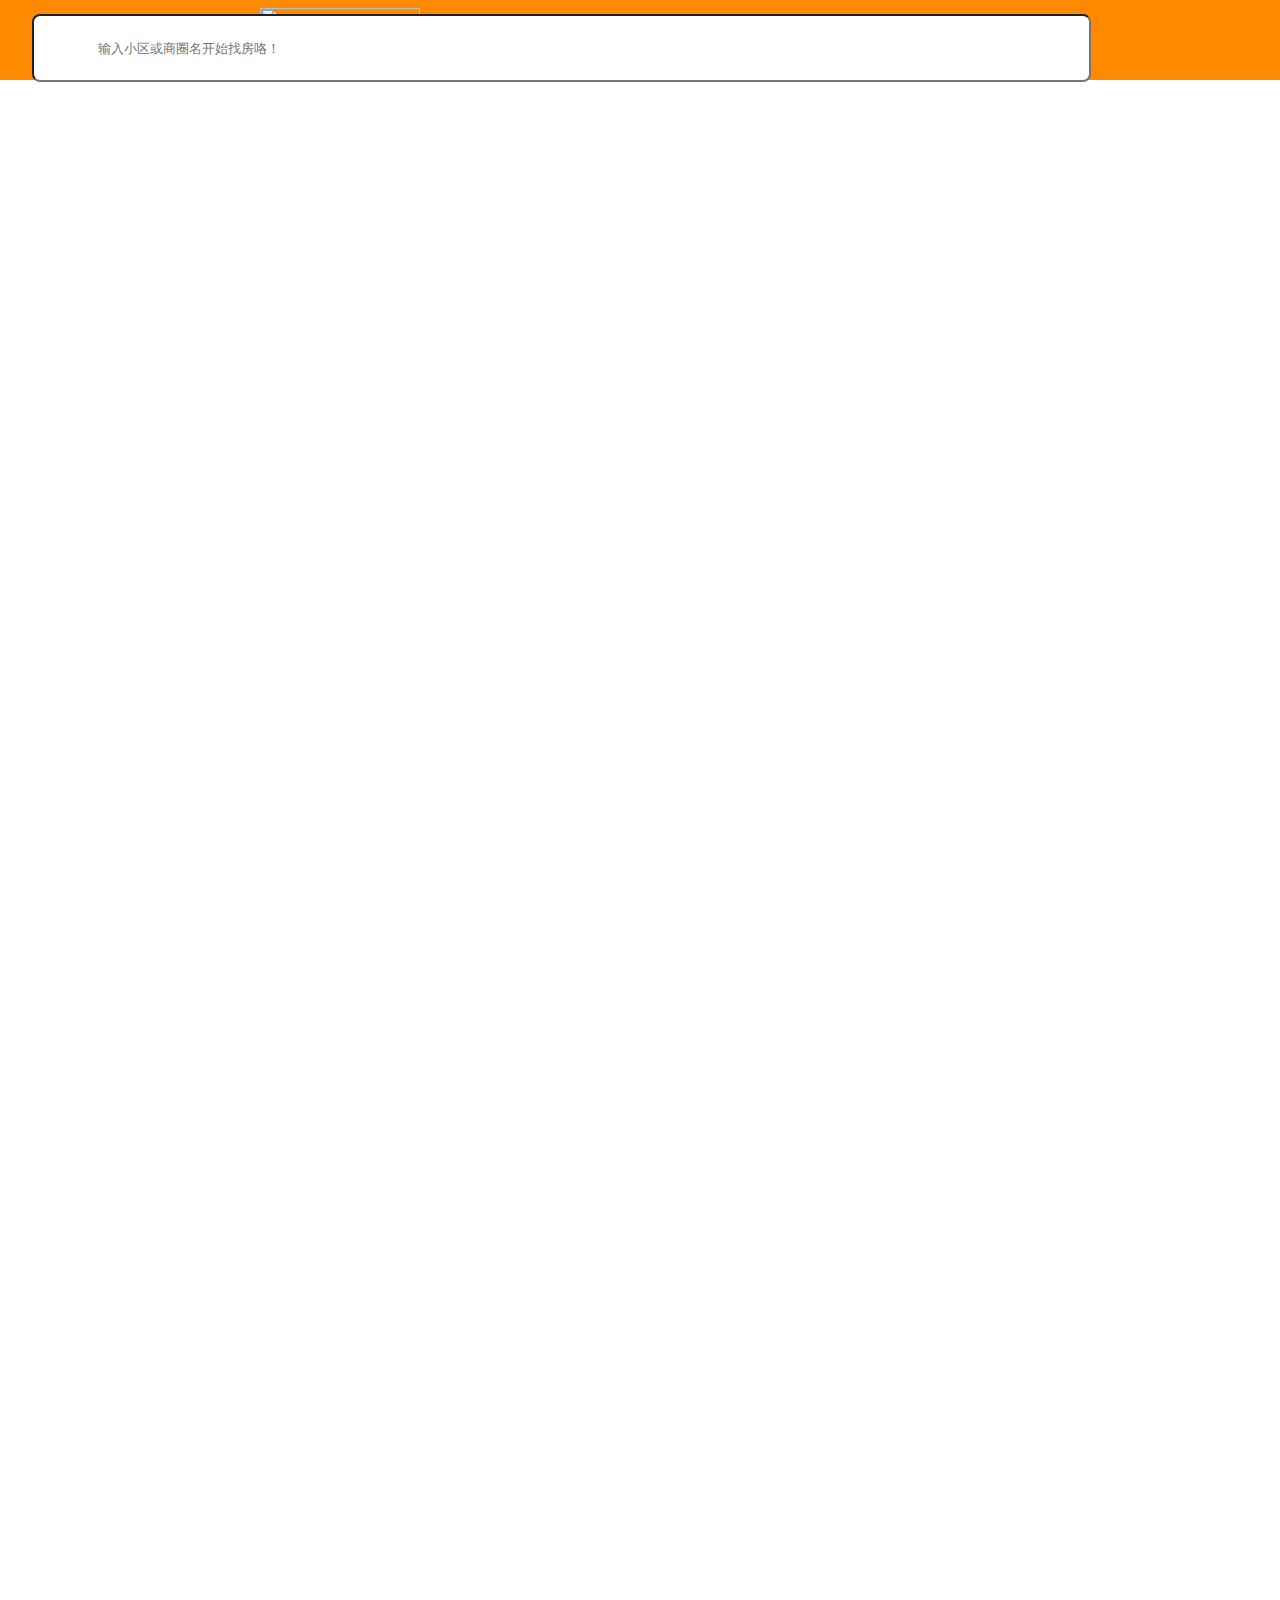
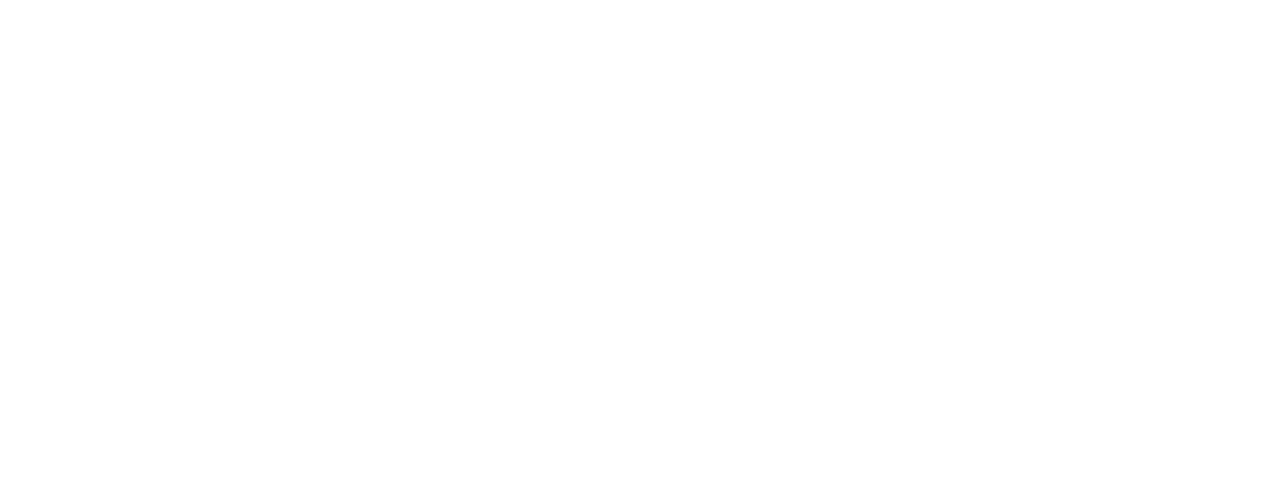
==== index.html @ cd403a6d "’复制了小李的主页和imges文件’" ====
<!DOCTYPE html>
<html lang="en">

<head>
    <meta charset="UTF-8">
    <meta http-equiv="X-UA-Compatible" content="IE=edge">
    <meta name="viewport" content="width=device-width, initial-scale=1.0">
    <title>Document</title>
    <link rel="stylesheet" href="./css/index.css">
</head>

<body>
    <!-- 头部 -->
    <header>
        <div>
            <img src="img/index/logo.jpg" alt="">
        </div>
        <div>
            <img src="img/index/my.jpg" alt="">
            <img src="img/index/xiazai.jpg" alt="">
        </div>
    </header>
    <!-- banner -->
    <section>
        <div class="banner1">
            <img src="./img/index/banner.png" alt="">
            <form action="#">
                <span></span>
                <input type="text" placeholder="输入小区或商圈名开始找房咯！">
            </form>
        </div>

        <div class="list">
            <ul>
                <li><a href="#"></a></li>
                <li><a href="#"></a></li>
                <li><a href="#"></a></li>
                <li><a href="#"></a></li>
            </ul>
        </div>
    </section>
</body>

</html>
---- css/index.css ----
* {
  margin: 0;
  padding: 0;
}
header {
  background-color: #ff8a00;
  height: 5rem;
  line-height: 5rem;
  display: flex;
  justify-content: space-around;
  align-items: center;
}
header > div:nth-of-type(1) {
  height: 4rem;
  width: 10rem;
  display: flex;
  justify-content: center;
}
header > div:nth-of-type(1) > img {
  width: 100%;
  height: 100%;
}
header > div:nth-of-type(2) {
  height: 3rem;
  width: 5rem;
  display: flex;
  justify-content: center;
}
header > div:nth-of-type(2) > img {
  width: 100%;
  height: 100%;
  margin-left: 1rem;
}
section {
  width: 100%;
  height: 2000px;
}
section .banner1 {
  width: 100%;
  background-size: cover;
  position: relative;
}
section .banner1 > img {
  width: 100%;
}
section .banner1 form {
  width: 90%;
  position: absolute;
  bottom: 1rem;
  left: 2rem;
}
section .banner1 form > span {
  width: 2rem;
  height: 2rem;
  background: url(../img/index/seach.jpg) no-repeat 0px 0px;
  background-size: 2rem 2rem;
  z-index: 2;
  margin-left: 2rem;
  position: absolute;
  bottom: 1rem;
  left: -1rem;
}
section .banner1 form input {
  width: 86%;
  border-radius: 0.5rem;
  height: 4rem;
  padding-left: 4rem;
  outline: none;
}
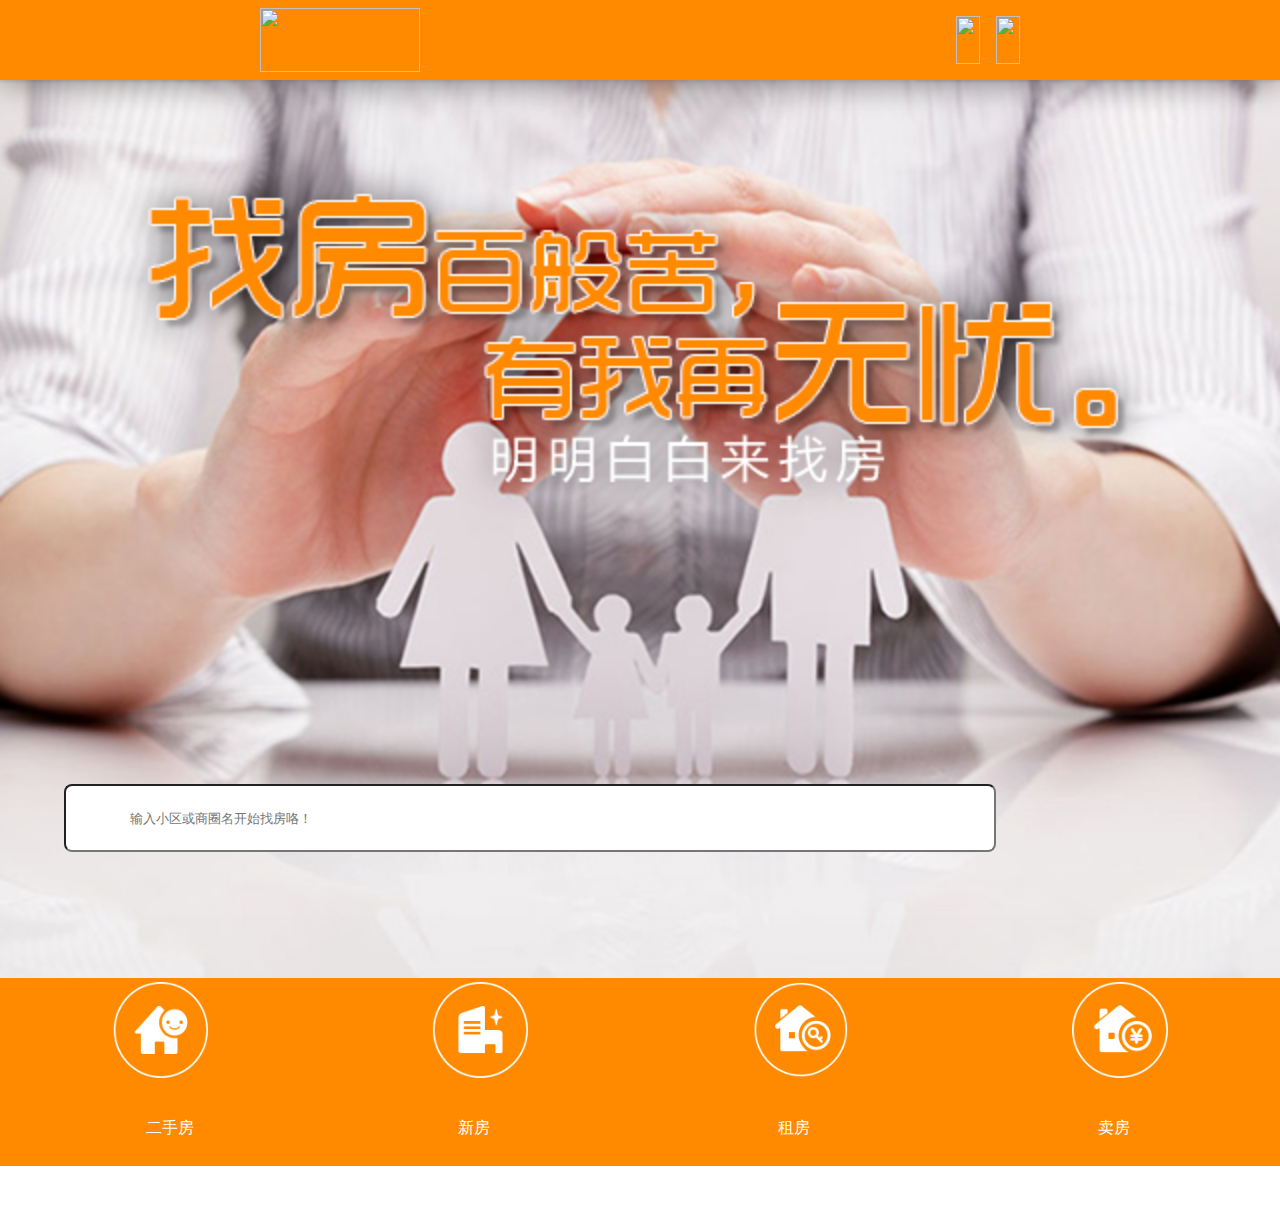
==== commit e48fac91: "''" ====
--- a/index.html
+++ b/index.html
@@ -1,29 +1,27 @@
 <!DOCTYPE html>
 <html lang="en">
-
 <head>
     <meta charset="UTF-8">
     <meta http-equiv="X-UA-Compatible" content="IE=edge">
     <meta name="viewport" content="width=device-width, initial-scale=1.0">
-    <title>Document</title>
+    <title>首页</title>
+    <link rel="stylesheet" href="./css/public.css">
     <link rel="stylesheet" href="./css/index.css">
 </head>
-
 <body>
-    <!-- 头部 -->
     <header>
         <div>
-            <img src="img/index/logo.jpg" alt="">
+            <img src="images/index/logo.jpg" alt="">
         </div>
         <div>
-            <img src="img/index/my.jpg" alt="">
-            <img src="img/index/xiazai.jpg" alt="">
+            <img src="images/index/my.jpg" alt="">
+            <img src="images/index/xiazai.jpg" alt="">
         </div>
     </header>
-    <!-- banner -->
+ 
     <section>
         <div class="banner1">
-            <img src="./img/index/banner.png" alt="">
+            <img src="./images/index/banner.png" alt="">
             <form action="#">
                 <span></span>
                 <input type="text" placeholder="输入小区或商圈名开始找房咯！">
@@ -32,13 +30,28 @@
 
         <div class="list">
             <ul>
-                <li><a href="#"></a></li>
-                <li><a href="#"></a></li>
-                <li><a href="#"></a></li>
-                <li><a href="#"></a></li>
+                <li>
+                    <img src="./images/index/index_03.png" alt="">
+                    <span>二手房</span>
+                </li>
+                <li>
+                    <img src="./images/index/index_05.png" alt="">
+                    <span>新房</span>
+                </li>
+                <li>
+                    <img src="./images/index/index_07.png" alt="">
+                    <span>租房</span>
+                </li>
+                <li>
+                    <img src="./images/index/index_09.png" alt="">
+                    <span>卖房</span>
+                </li>
             </ul>
+        </div>
+
+        <div class="banner2">
+            <img src="./images/index/banner2.png" alt="">
         </div>
     </section>
 </body>
-
 </html>--- a/css/public.css
+++ b/css/public.css
@@ -0,0 +1,33 @@
+* {
+  margin: 0;
+  padding: 0;
+}
+header {
+  background-color: #ff8a00;
+  height: 5rem;
+  line-height: 5rem;
+  display: flex;
+  justify-content: space-around;
+  align-items: center;
+}
+header > div:nth-of-type(1) {
+  height: 4rem;
+  width: 10rem;
+  display: flex;
+  justify-content: center;
+}
+header > div:nth-of-type(1) > img {
+  width: 100%;
+  height: 100%;
+}
+header > div:nth-of-type(2) {
+  height: 3rem;
+  width: 5rem;
+  display: flex;
+  justify-content: center;
+}
+header > div:nth-of-type(2) > img {
+  width: 100%;
+  height: 100%;
+  margin-left: 1rem;
+}
--- a/css/index.css
+++ b/css/index.css
@@ -2,68 +2,80 @@
   margin: 0;
   padding: 0;
 }
-header {
-  background-color: #ff8a00;
-  height: 5rem;
-  line-height: 5rem;
-  display: flex;
-  justify-content: space-around;
-  align-items: center;
-}
-header > div:nth-of-type(1) {
-  height: 4rem;
-  width: 10rem;
-  display: flex;
-  justify-content: center;
-}
-header > div:nth-of-type(1) > img {
-  width: 100%;
-  height: 100%;
-}
-header > div:nth-of-type(2) {
-  height: 3rem;
-  width: 5rem;
-  display: flex;
-  justify-content: center;
-}
-header > div:nth-of-type(2) > img {
-  width: 100%;
-  height: 100%;
-  margin-left: 1rem;
-}
 section {
   width: 100%;
-  height: 2000px;
 }
 section .banner1 {
   width: 100%;
   background-size: cover;
-  position: relative;
 }
 section .banner1 > img {
   width: 100%;
 }
 section .banner1 form {
   width: 90%;
-  position: absolute;
   bottom: 1rem;
   left: 2rem;
+  margin: 0 auto;
+  margin-bottom: 2rem;
+  position: absolute;
+  left: 50%;
+  transform: translate(-50%);
+  overflow: hidden;
 }
 section .banner1 form > span {
   width: 2rem;
   height: 2rem;
-  background: url(../img/index/seach.jpg) no-repeat 0px 0px;
+  background: url(../images/index/seach.jpg) no-repeat 0px 0px;
   background-size: 2rem 2rem;
   z-index: 2;
-  margin-left: 2rem;
-  position: absolute;
+  margin-left: 1rem;
   bottom: 1rem;
   left: -1rem;
+  position: absolute;
+  left: 0;
+  top: 1rem;
 }
 section .banner1 form input {
-  width: 86%;
+  width: 75%;
   border-radius: 0.5rem;
   height: 4rem;
   padding-left: 4rem;
   outline: none;
 }
+section .list {
+  width: 100%;
+  background-color: #ff8a00;
+  margin-top: -0.5rem;
+}
+section .list > ul {
+  display: flex;
+  justify-content: space-around;
+  height: 12rem;
+  line-height: 12rem;
+  color: white;
+}
+section .list > ul > li {
+  height: 100%;
+  list-style: none;
+  display: flex;
+  justify-content: space-around;
+  position: relative;
+}
+section .list > ul > li > img {
+  width: 6rem;
+  height: 6rem;
+  margin-top: 0.5rem;
+}
+section .list > ul > li > span {
+  position: absolute;
+  left: 10%;
+  top: 30%;
+  transform: translate(50%);
+}
+section .banner2 {
+  width: 100%;
+}
+section .banner2 > img {
+  width: 100%;
+}
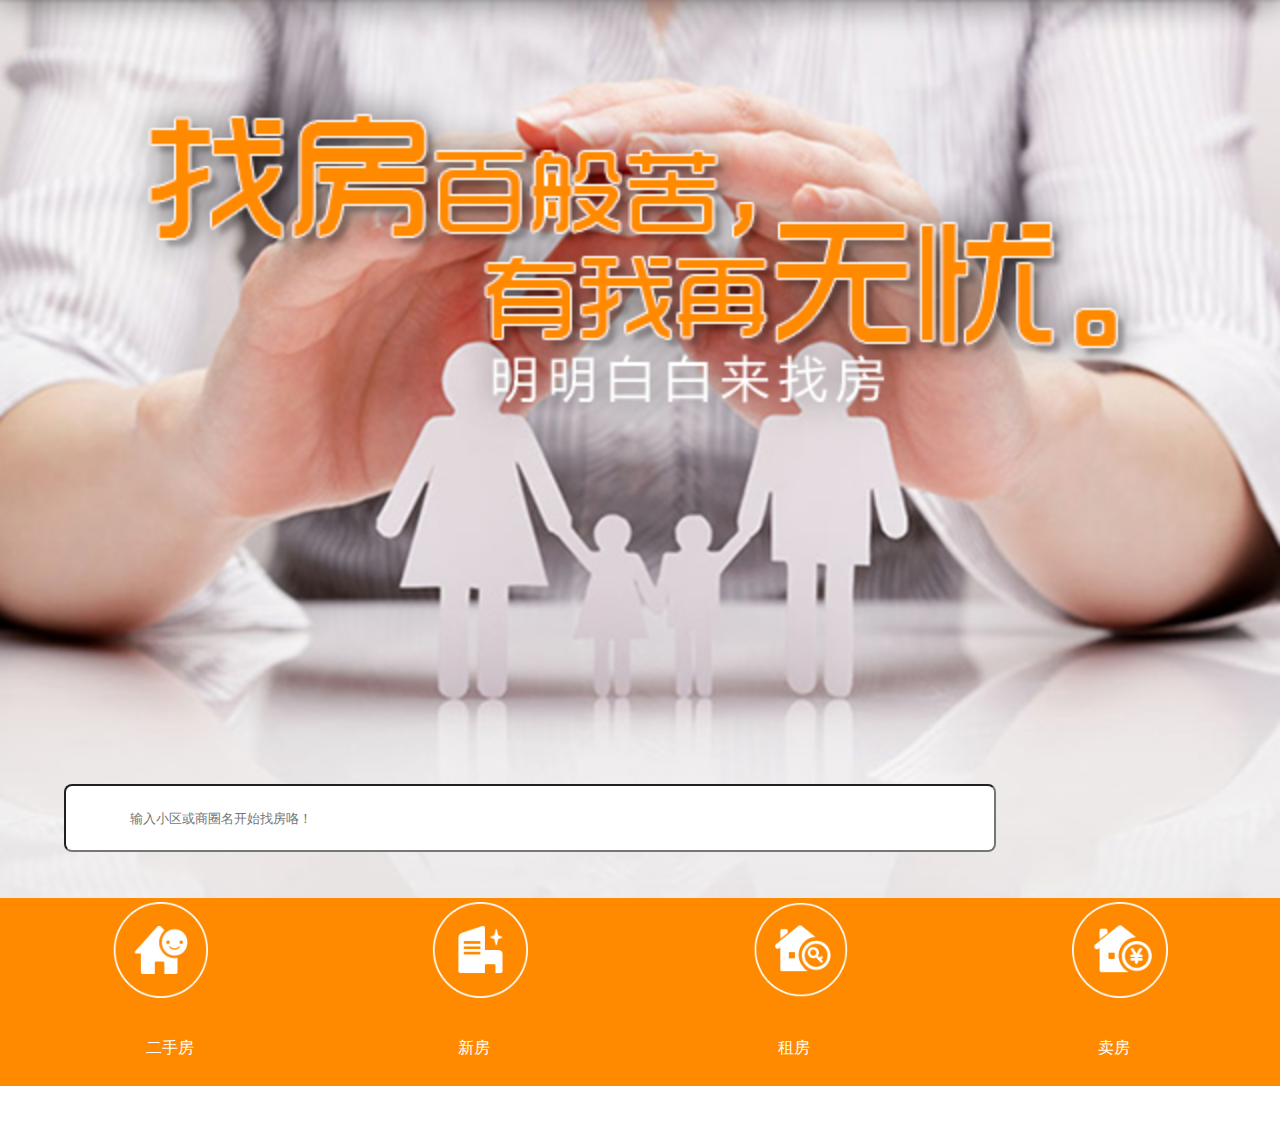
==== commit 97b8052c: "'修改页面样式'" ====
--- a/index.html
+++ b/index.html
@@ -5,19 +5,10 @@
     <meta http-equiv="X-UA-Compatible" content="IE=edge">
     <meta name="viewport" content="width=device-width, initial-scale=1.0">
     <title>首页</title>
-    <link rel="stylesheet" href="./css/public.css">
-    <link rel="stylesheet" href="./css/index.css">
+    <link rel="stylesheet" href="./less/public.css">
+    <link rel="stylesheet" href="./less/index.css">
 </head>
 <body>
-    <header>
-        <div>
-            <img src="images/index/logo.jpg" alt="">
-        </div>
-        <div>
-            <img src="images/index/my.jpg" alt="">
-            <img src="images/index/xiazai.jpg" alt="">
-        </div>
-    </header>
  
     <section>
         <div class="banner1">
--- a/less/index.css
+++ b/less/index.css
@@ -0,0 +1,81 @@
+* {
+  margin: 0;
+  padding: 0;
+}
+section {
+  width: 100%;
+}
+section .banner1 {
+  width: 100%;
+  background-size: cover;
+}
+section .banner1 > img {
+  width: 100%;
+}
+section .banner1 form {
+  width: 90%;
+  bottom: 1rem;
+  left: 2rem;
+  margin: 0 auto;
+  margin-bottom: 2rem;
+  position: absolute;
+  left: 50%;
+  transform: translate(-50%);
+  overflow: hidden;
+}
+section .banner1 form > span {
+  width: 2rem;
+  height: 2rem;
+  background: url(../images/index/seach.jpg) no-repeat 0px 0px;
+  background-size: 2rem 2rem;
+  z-index: 2;
+  margin-left: 1rem;
+  bottom: 1rem;
+  left: -1rem;
+  position: absolute;
+  left: 0;
+  top: 1rem;
+}
+section .banner1 form input {
+  width: 75%;
+  border-radius: 0.5rem;
+  height: 4rem;
+  padding-left: 4rem;
+  outline: none;
+}
+section .list {
+  width: 100%;
+  background-color: #ff8a00;
+  margin-top: -0.5rem;
+}
+section .list > ul {
+  display: flex;
+  justify-content: space-around;
+  height: 12rem;
+  line-height: 12rem;
+  color: white;
+}
+section .list > ul > li {
+  height: 100%;
+  list-style: none;
+  display: flex;
+  justify-content: space-around;
+  position: relative;
+}
+section .list > ul > li > img {
+  width: 6rem;
+  height: 6rem;
+  margin-top: 0.5rem;
+}
+section .list > ul > li > span {
+  position: absolute;
+  left: 10%;
+  top: 30%;
+  transform: translate(50%);
+}
+section .banner2 {
+  width: 100%;
+}
+section .banner2 > img {
+  width: 100%;
+}
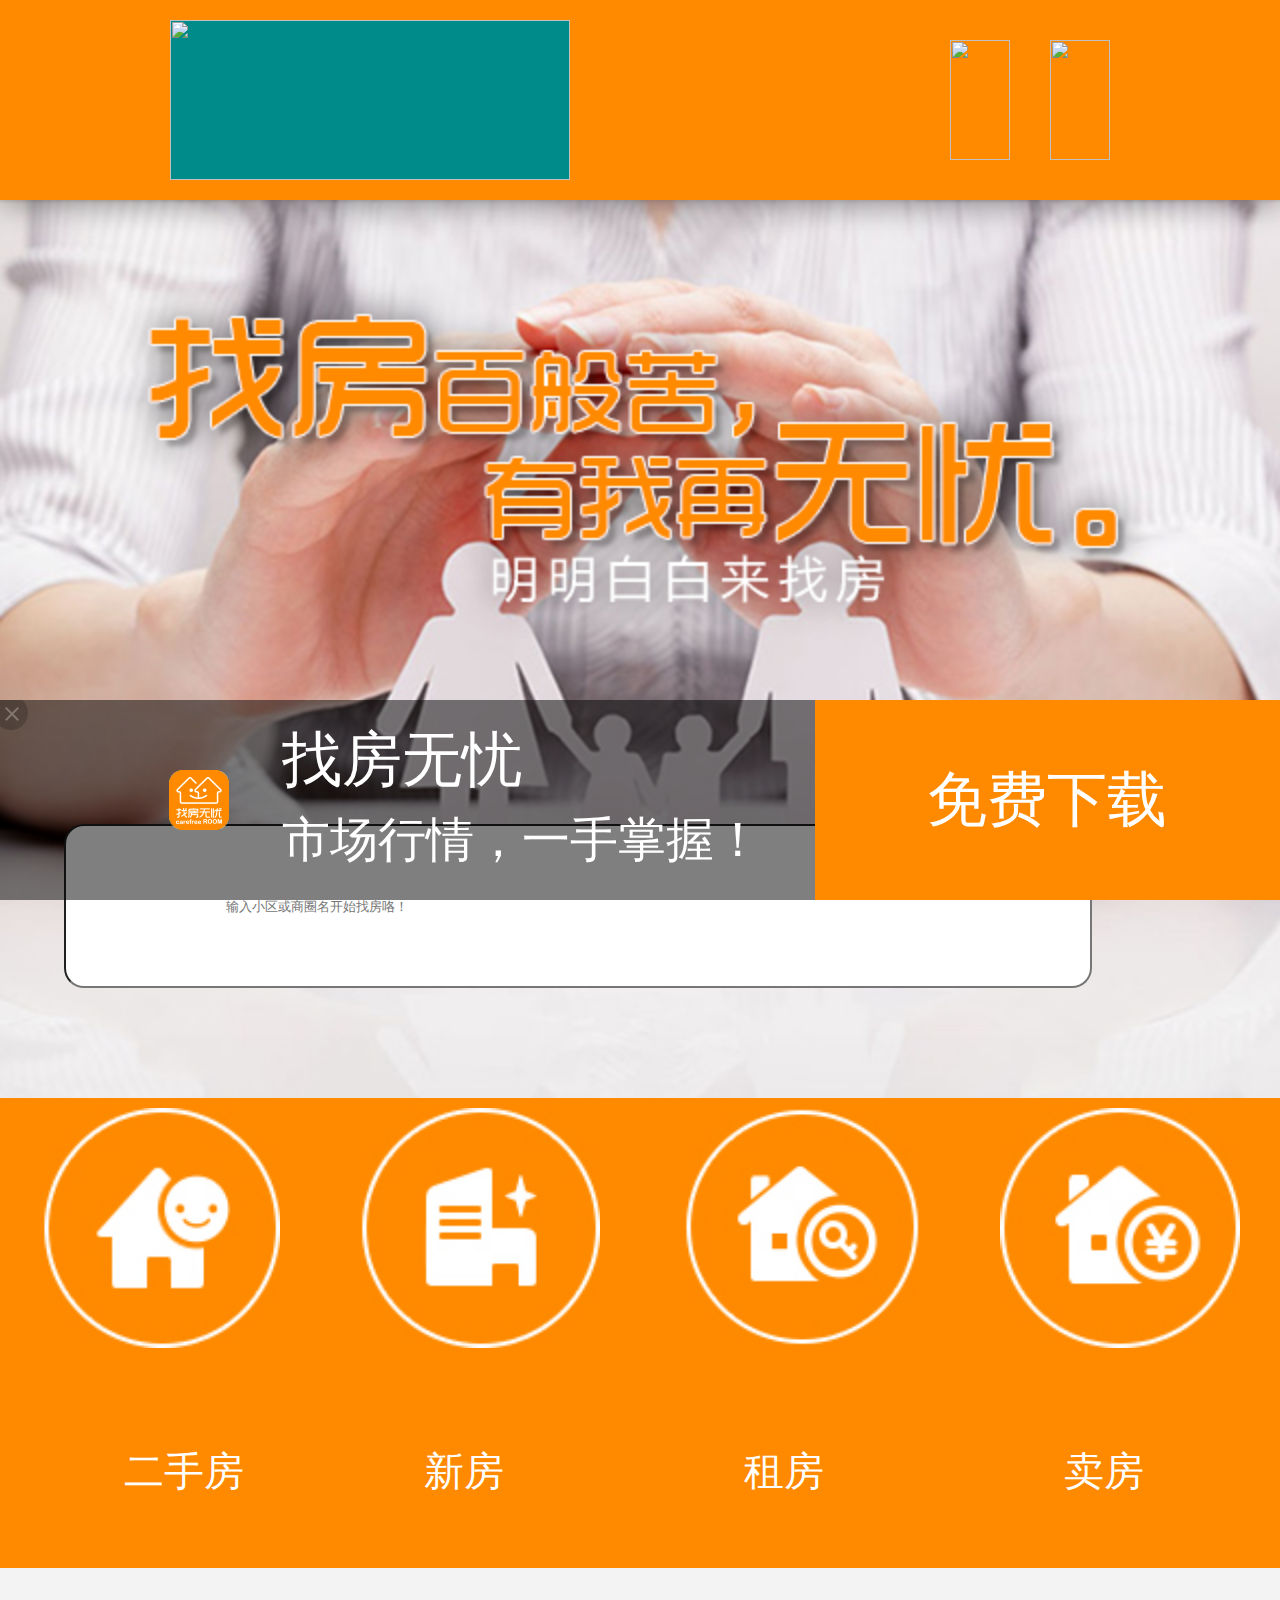
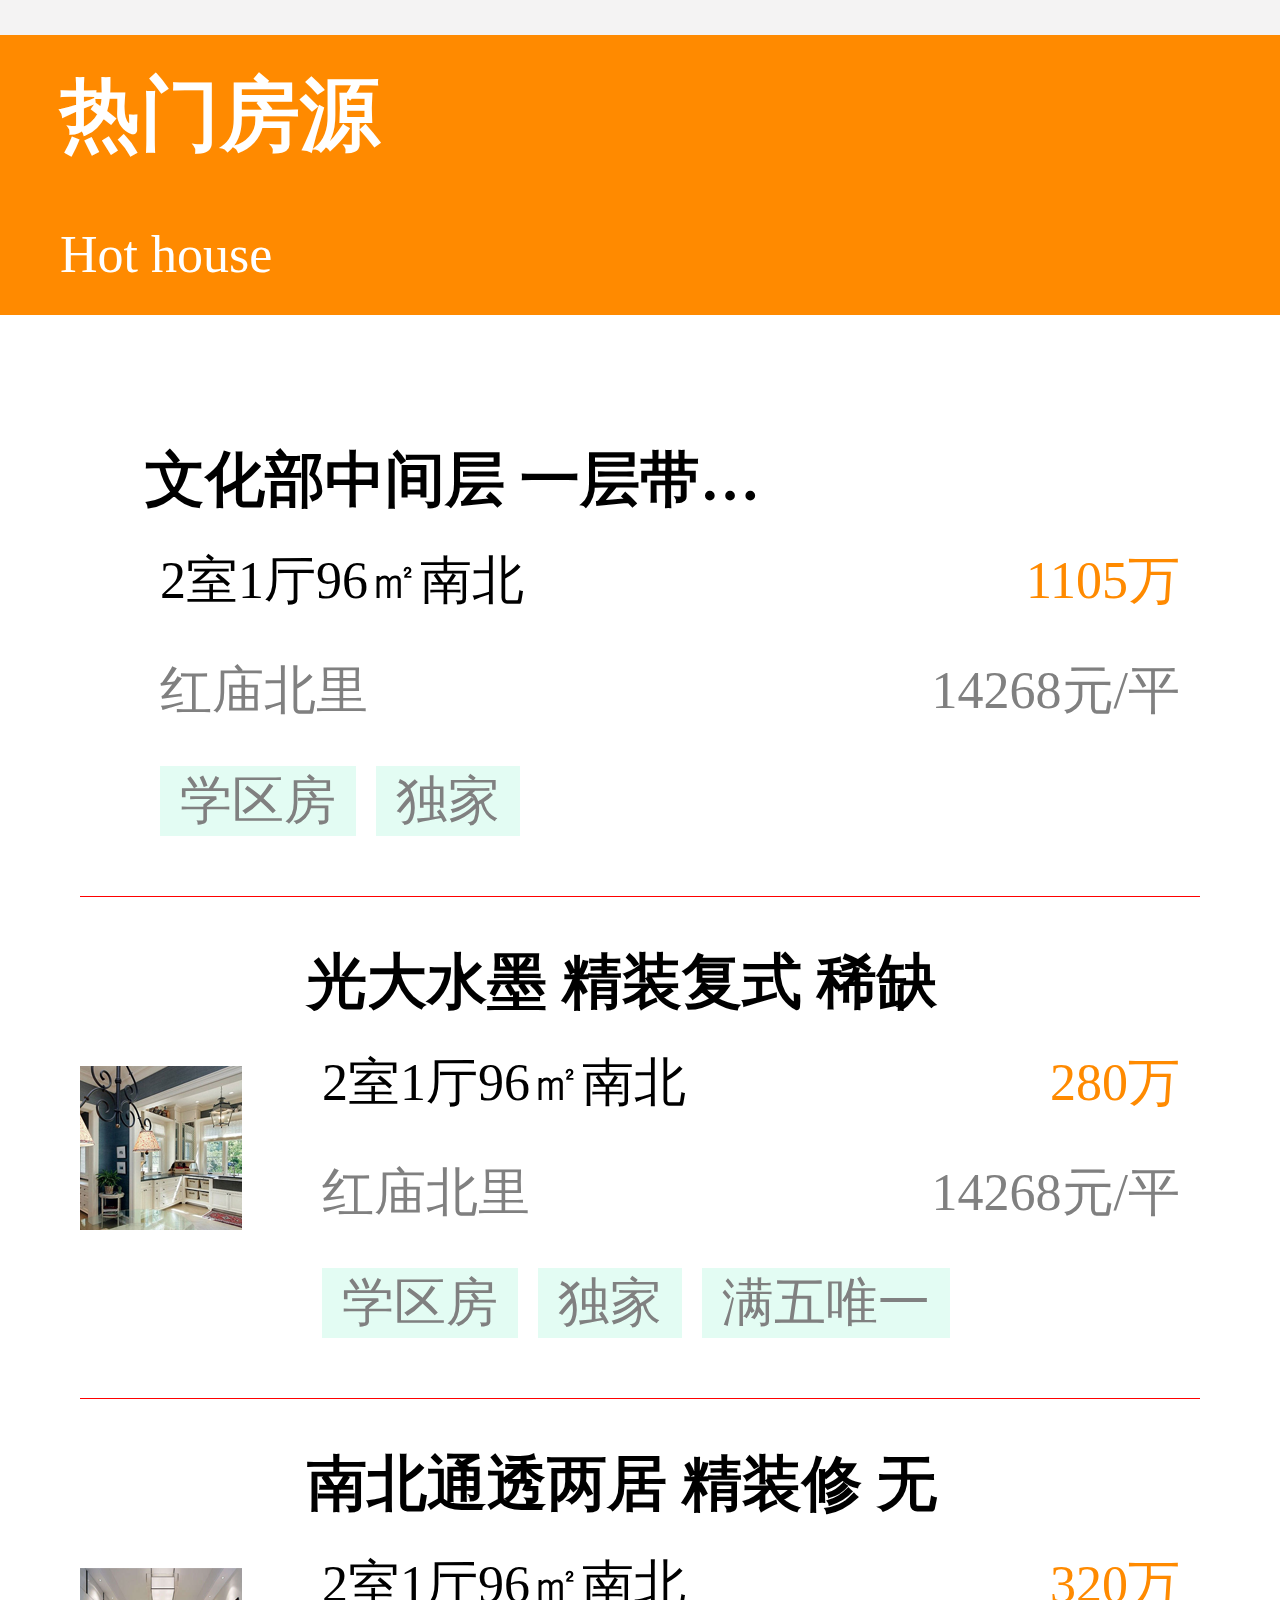
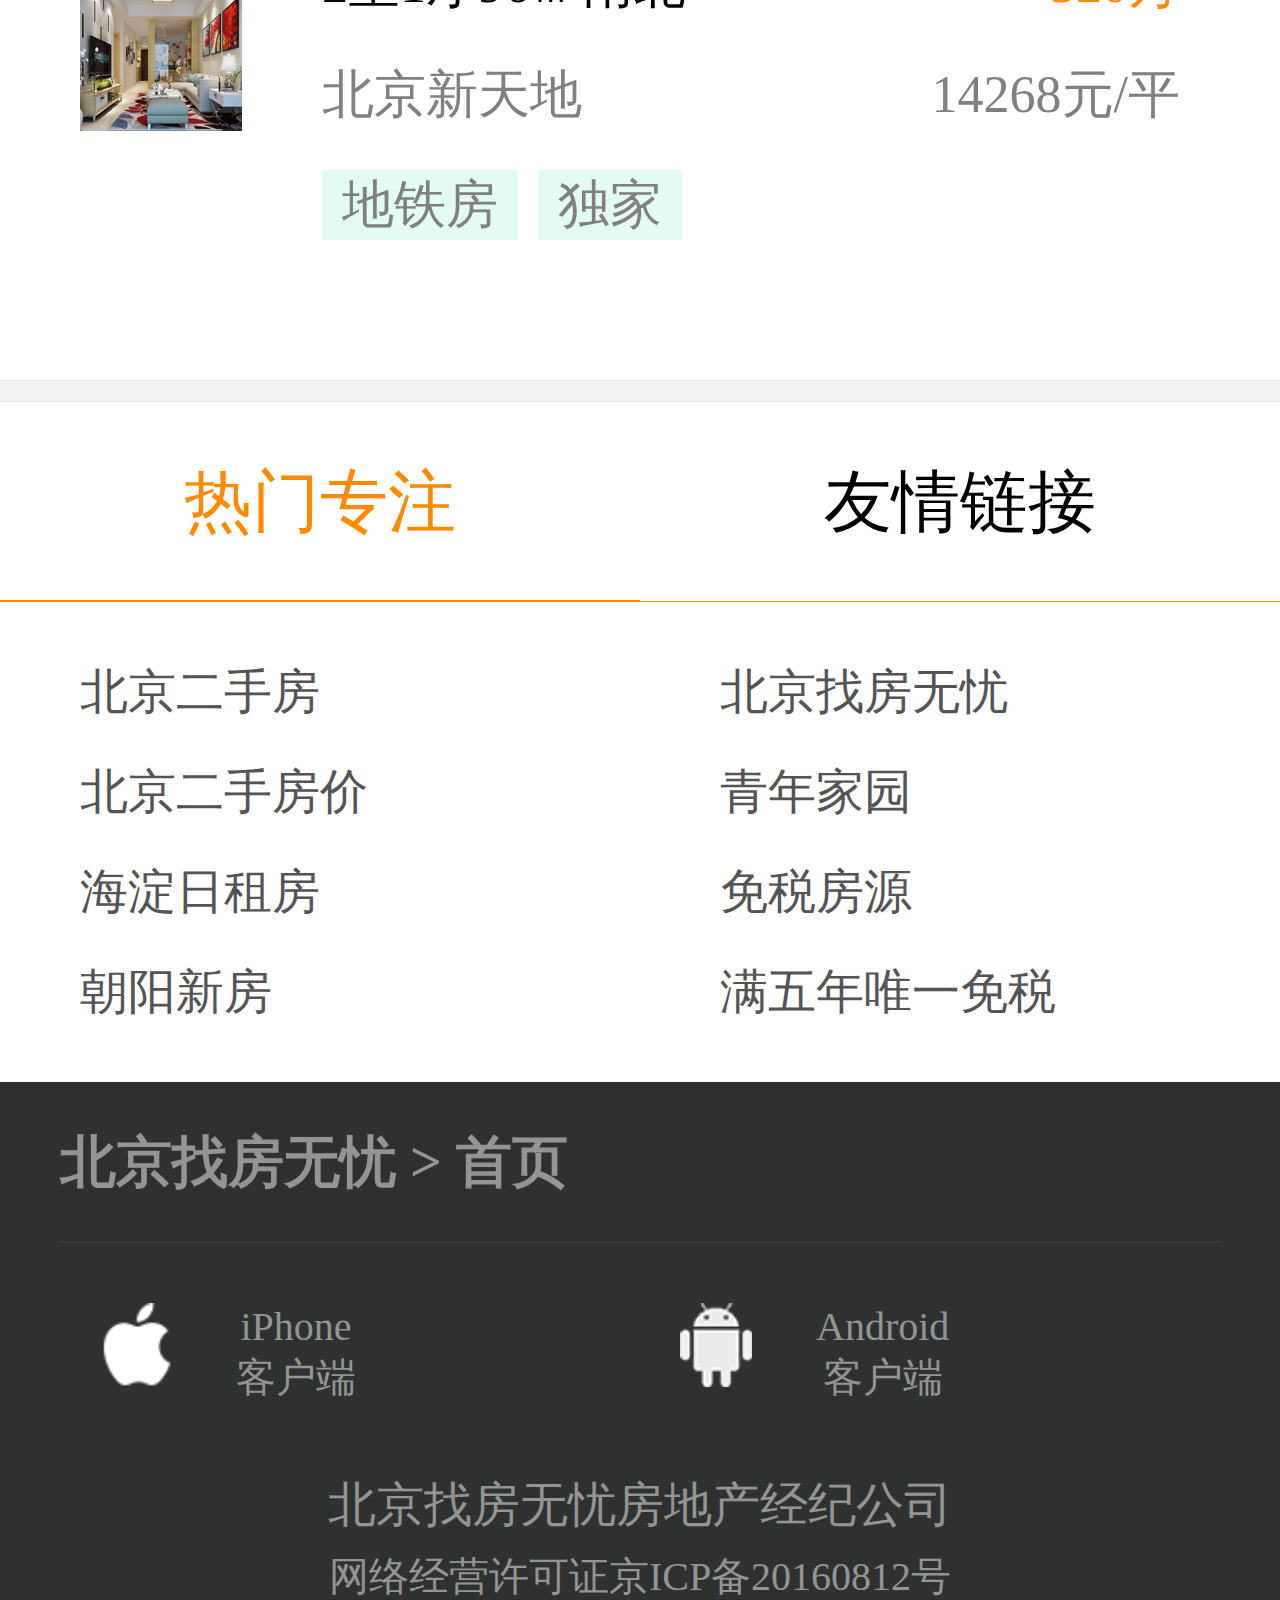
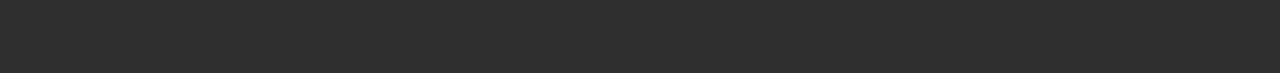
==== commit 1e60b95e: "'部分完成'" ====
--- a/index.html
+++ b/index.html
@@ -9,8 +9,18 @@
     <link rel="stylesheet" href="./less/index.css">
 </head>
 <body>
- 
+    <!-- 头部 -->
+    <header>
+        <div class="logo">
+            <img src="./images/index/logo.jpg" alt="">
+        </div>
+        <div class="dengluXiazai">
+            <img src="./images/index/my.jpg" alt="">
+            <img src="./images/index/xiazai.jpg" alt="">
+        </div>
+    </header>
     <section>
+        <!-- banner图1 -->
         <div class="banner1">
             <img src="./images/index/banner.png" alt="">
             <form action="#">
@@ -18,7 +28,7 @@
                 <input type="text" placeholder="输入小区或商圈名开始找房咯！">
             </form>
         </div>
-
+        <!-- 房种类型 -->
         <div class="list">
             <ul>
                 <li>
@@ -39,10 +49,147 @@
                 </li>
             </ul>
         </div>
-
+        <!-- banner图2 -->
         <div class="banner2">
             <img src="./images/index/banner2.png" alt="">
         </div>
+        <!-- 热门房源部分 -->
+        <div class="remen">
+            <div class="fangyuan">
+                <h2>热门房源</h2>
+                <span> Hot house</span>
+            </div>
+            <!-- 房源样式 -->
+            <ul>
+                <li>
+                    <div>
+                        <img src="./images/index/img1.jpg" alt="">
+                    </div>
+                    <div>
+                        <h3>文化部中间层 一层带阁楼</h3>
+                        <span>
+                            <p>2室1厅96㎡南北 </p>
+                            <p>1105万</p>
+                        </span>
+                        <span>
+                            <p>红庙北里 </p>
+                            <p>14268元/平</p>
+                        </span>
+                        <span>
+                            <p>学区房</p>
+                            <p>独家</p>
+                        </span>
+                    </div>
+                </li>
+                <li>
+                    <div>
+                        <img src="./images/index/img2.png" alt="">
+                    </div>
+                    <div>
+                        <h3>光大水墨 精装复式 稀缺</h3>
+                        <span>
+                            <p>2室1厅96㎡南北  </p>
+                            <p>280万</p>
+                        </span>
+                        <span>
+                            <p>红庙北里</p>
+                            <p>14268元/平</p>
+                        </span>
+                        <span>
+                            <p>学区房</p>
+                            <p>独家</p>
+                            <p>满五唯一</p>
+                        </span>
+                    </div>
+                </li>
+                <li>
+                    <div>
+                        <img src="./images/index/img3.png" alt="">
+                    </div>
+                    <div>
+                        <h3>南北通透两居 精装修 无</h3>
+                        <span>
+                            <p>2室1厅96㎡南北 </p>
+                            <p>320万</p>
+                        </span>
+                        <span>
+                            <p>北京新天地</p>
+                            <p>14268元/平</p>
+                        </span>
+                        <span>
+                            <p>地铁房</p>
+                            <p>独家</p>
+                        </span>
+                    </div>
+                </li>
+            </ul>
+        </div>
+        <!-- 热门关注 -->
+        <div class="focus">
+            <div class="focusTop">
+                <span>热门专注</span>
+                <span>友情链接</span>
+            </div>
+            <div class="focusContent">
+                <div class="focusLeft">
+                    <ul>
+                        <li>北京二手房</li>
+                        <li>北京二手房价</li>
+                        <li>海淀日租房</li>
+                        <li>朝阳新房</li>
+                    </ul>
+                </div>
+                <div class="focusRight">
+                    <ul>
+                        <li>北京找房无忧</li>
+                        <li>青年家园</li>
+                        <li>免税房源</li>
+                        <li>满五年唯一免税</li>
+                    </ul>
+                </div>
+            </div>
+        </div>
     </section>
+    <footer>
+        <h2>北京找房无忧 > 首页</h2>
+        <div class="content">
+            <ul>
+                <li>
+                    <img src="./images/index/apple.png" alt="" />
+                    <div>
+                        <p>iPhone</p>
+                        <p>客户端</p>
+                    </div>
+                </li>
+                <li>
+                    <img src="./images/index/android.png" alt="" />
+                    <div>
+                        <p>Android</p>
+                        <p>客户端</p>
+                    </div>
+                </li>
+            </ul>
+            <div class="text">
+                <p>北京找房无忧房地产经纪公司</p>
+                <p>网络经营许可证京ICP备20160812号</p>
+            </div>
+        </div>
+    </footer>
+    <!-- 粘性定位部分 -->
+    <div class="download">
+        <span></span>
+        <img src="./images/index/close.png" alt=""class="close">
+        <div class="downloadLeft">
+            <div class="icon">
+                <img src="./images/index/download.png" alt="">
+            </div>
+            <div class="text">
+                <p>找房无忧</p>
+                <p>市场行情，一手掌握！</p>
+            </div>
+        </div>
+        <div class="downloadRight">免费下载</div>
+    </div>
 </body>
-</html>+</html>
+<script src="./js/rem.js"></script>--- a/less/public.css
+++ b/less/public.css
@@ -0,0 +1,83 @@
+/* 公共 */
+* {
+  margin: 0;
+  padding: 0;
+}
+ul > li {
+  list-style: none;
+}
+body {
+  display: flex;
+  flex-direction: column;
+  /* 头部 */
+  /*  < !-- 底部 --> */
+}
+body header {
+  display: flex;
+  justify-content: space-around;
+  align-items: center;
+  height: 5rem;
+  line-height: 5rem;
+  background-color: #ff8a00;
+}
+body header .logo {
+  display: flex;
+  justify-content: center;
+  height: 4rem;
+  width: 10rem;
+  background-color: darkcyan;
+}
+body header .logo img {
+  height: 100%;
+  width: 100%;
+}
+body header .dengluXiazai {
+  height: 3rem;
+  width: 5rem;
+  display: flex;
+  justify-content: center;
+}
+body header .dengluXiazai img {
+  margin-left: 1rem;
+  height: 100%;
+  width: 100%;
+}
+body footer {
+  background: #2f3130;
+  color: #939494;
+  padding: 0 1.5rem;
+}
+body footer h2 {
+  font-size: 1.4rem;
+  height: 4rem;
+  line-height: 4rem;
+  border-bottom: 1px solid #3e403f;
+}
+body footer .content {
+  padding: 1.5rem 0;
+}
+body footer .content ul {
+  display: flex;
+}
+body footer .content ul li {
+  flex: 1;
+  text-align: center;
+  display: flex;
+  justify-items: center;
+}
+body footer .content ul li img {
+  width: 1.8rem;
+  height: 2.1rem;
+  margin-right: 1.6rem;
+  margin-left: 1rem;
+}
+body footer .content .text {
+  margin-top: 1.6rem;
+}
+body footer .content .text p:nth-of-type(1) {
+  font-size: 1.2rem;
+}
+body footer .content .text p {
+  line-height: 1.8rem;
+  text-align: center;
+}
--- a/less/index.css
+++ b/less/index.css
@@ -4,21 +4,21 @@
 }
 section {
   width: 100%;
+  background-color: rgba(238, 236, 236, 0.63);
 }
 section .banner1 {
   width: 100%;
   background-size: cover;
+  position: relative;
 }
 section .banner1 > img {
   width: 100%;
 }
 section .banner1 form {
   width: 90%;
+  margin-bottom: 2rem;
+  position: absolute;
   bottom: 1rem;
-  left: 2rem;
-  margin: 0 auto;
-  margin-bottom: 2rem;
-  position: absolute;
   left: 50%;
   transform: translate(-50%);
   overflow: hidden;
@@ -79,3 +79,160 @@
 section .banner2 > img {
   width: 100%;
 }
+section .remen {
+  margin-top: 0.5rem;
+}
+section .remen .fangyuan {
+  width: 100%;
+  background-color: #ff8a00;
+  color: white;
+}
+section .remen .fangyuan h2 {
+  padding: 0rem 1.5rem;
+  font-size: 2rem;
+  height: 4rem;
+  line-height: 4rem;
+}
+section .remen .fangyuan > span {
+  padding: 0rem 1.5rem;
+  font-size: 1.3rem;
+  height: 3rem;
+  line-height: 3rem;
+}
+section .remen ul {
+  background-color: white;
+  padding: 2rem;
+  border-bottom: 1px solid #e4e3e3;
+}
+section .remen ul li {
+  list-style: none;
+  display: flex;
+  justify-content: center;
+  border-bottom: 1px solid red;
+  padding: 1rem 0rem;
+}
+section .remen ul li > div:nth-of-type(1) {
+  display: flex;
+  justify-content: center;
+  align-items: center;
+}
+section .remen ul li > div:nth-of-type(2) {
+  margin-left: 1.5rem;
+}
+section .remen ul li > div:nth-of-type(2) {
+  flex: 1;
+}
+section .remen ul li > div:nth-of-type(2) > h3 {
+  padding: 5px;
+  width: 16rem;
+  font-size: 1.5rem;
+  overflow: hidden;
+  white-space: nowrap;
+  text-overflow: ellipsis;
+}
+section .remen ul li > div:nth-of-type(2) span {
+  display: flex;
+  justify-content: space-between;
+  padding: 0.5rem;
+  font-size: 1.3rem;
+}
+section .remen ul li > div:nth-of-type(2) > span:nth-of-type(1) > p:nth-of-type(2) {
+  color: #ff8a00;
+}
+section .remen ul li > div:nth-of-type(2) > span:nth-of-type(2) > p {
+  color: gray;
+}
+section .remen ul li > div:nth-of-type(2) > span:nth-of-type(3) {
+  display: flex;
+  justify-content: flex-start;
+}
+section .remen ul li > div:nth-of-type(2) > span:nth-of-type(3) > p {
+  padding: 0rem 0.5rem;
+  color: gray;
+  margin-right: 0.5rem;
+  background-color: rgba(219, 251, 240, 0.78);
+}
+section .remen ul > li:nth-of-type(3) {
+  border-bottom: none;
+}
+section .focus {
+  background-color: white;
+  margin-top: 0.5rem;
+  width: 100%;
+}
+section .focus .focusTop {
+  height: 5rem;
+  line-height: 5rem;
+  display: flex;
+  justify-content: center;
+  text-align: center;
+  border-bottom: 1px solid #ff8a00;
+}
+section .focus .focusTop > span {
+  font-size: 1.7rem;
+  flex: 1;
+  border-top: 1px solid #e4e3e3;
+  margin-bottom: -1px;
+}
+section .focus .focusTop > span:nth-of-type(1) {
+  color: #ff8a00;
+  border-bottom: 2px solid #ff8a00;
+}
+section .focus > .focusContent {
+  width: 100%;
+  display: flex;
+}
+section .focus > .focusContent > div {
+  flex: 1;
+  color: #555454;
+  font-size: 1.2rem;
+  margin: 1rem 0rem 1rem 2rem;
+}
+section .focus > .focusContent > div li {
+  height: 2.5rem;
+  line-height: 2.5rem;
+}
+.download {
+  background-color: rgba(0, 0, 0, 0.5);
+  height: 5rem;
+  line-height: 5rem;
+  width: 100%;
+  position: fixed;
+  bottom: 0rem;
+  left: 0rem;
+  display: flex;
+}
+.download > span {
+  flex: 1;
+}
+.download > img {
+  position: absolute;
+  top: 0rem;
+  left: 0rem;
+}
+.download > div {
+  color: white;
+  font-size: 1.5rem;
+}
+.download > .downloadLeft {
+  flex: 6;
+  display: flex;
+  justify-content: space-evenly;
+  align-items: center;
+  height: 5rem;
+  line-height: 1rem;
+}
+.download > .downloadLeft > .text {
+  display: flex;
+  flex-direction: column;
+  justify-content: flex-start;
+  line-height: 2rem;
+}
+.download > .downloadLeft > .text > p:nth-of-type(2) {
+  font-size: 1.2rem;
+}
+.download .downloadRight {
+  text-align: center;
+  background-color: #ff8a00;
+  flex: 4;
+}
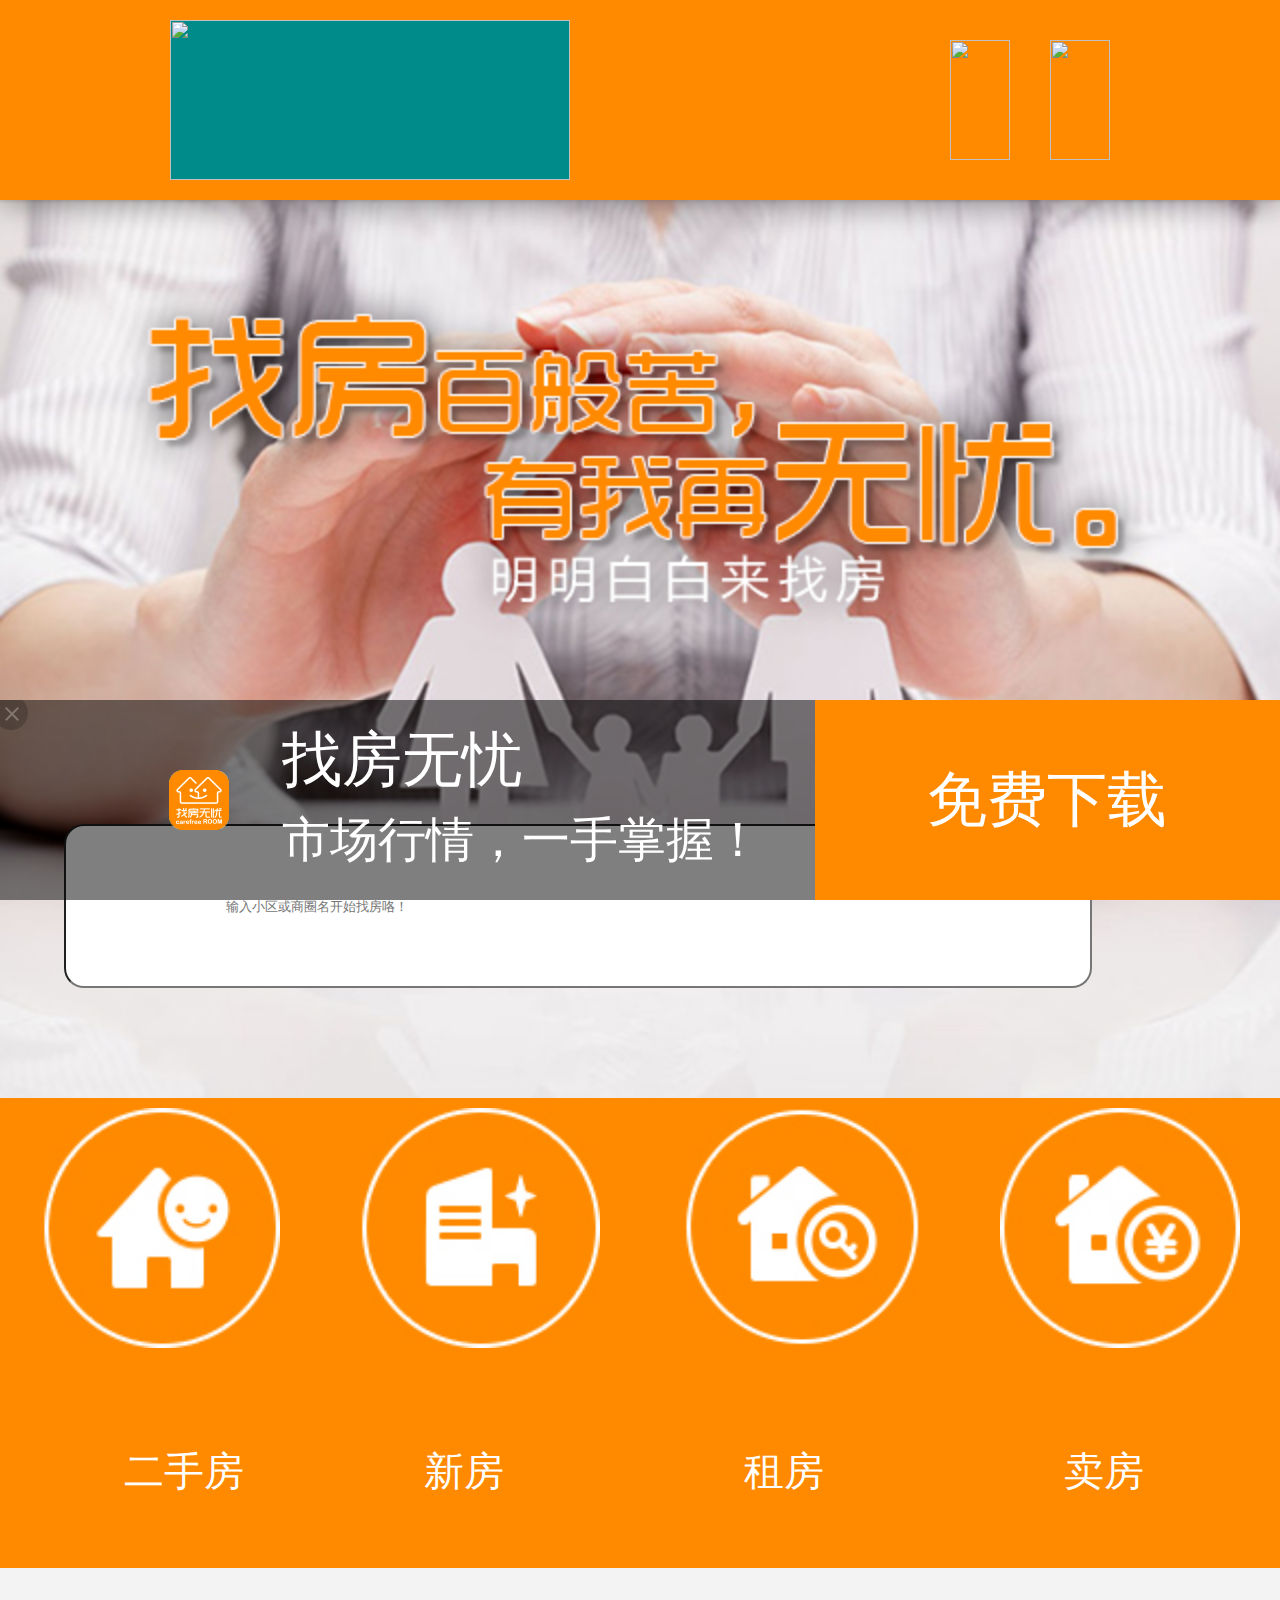
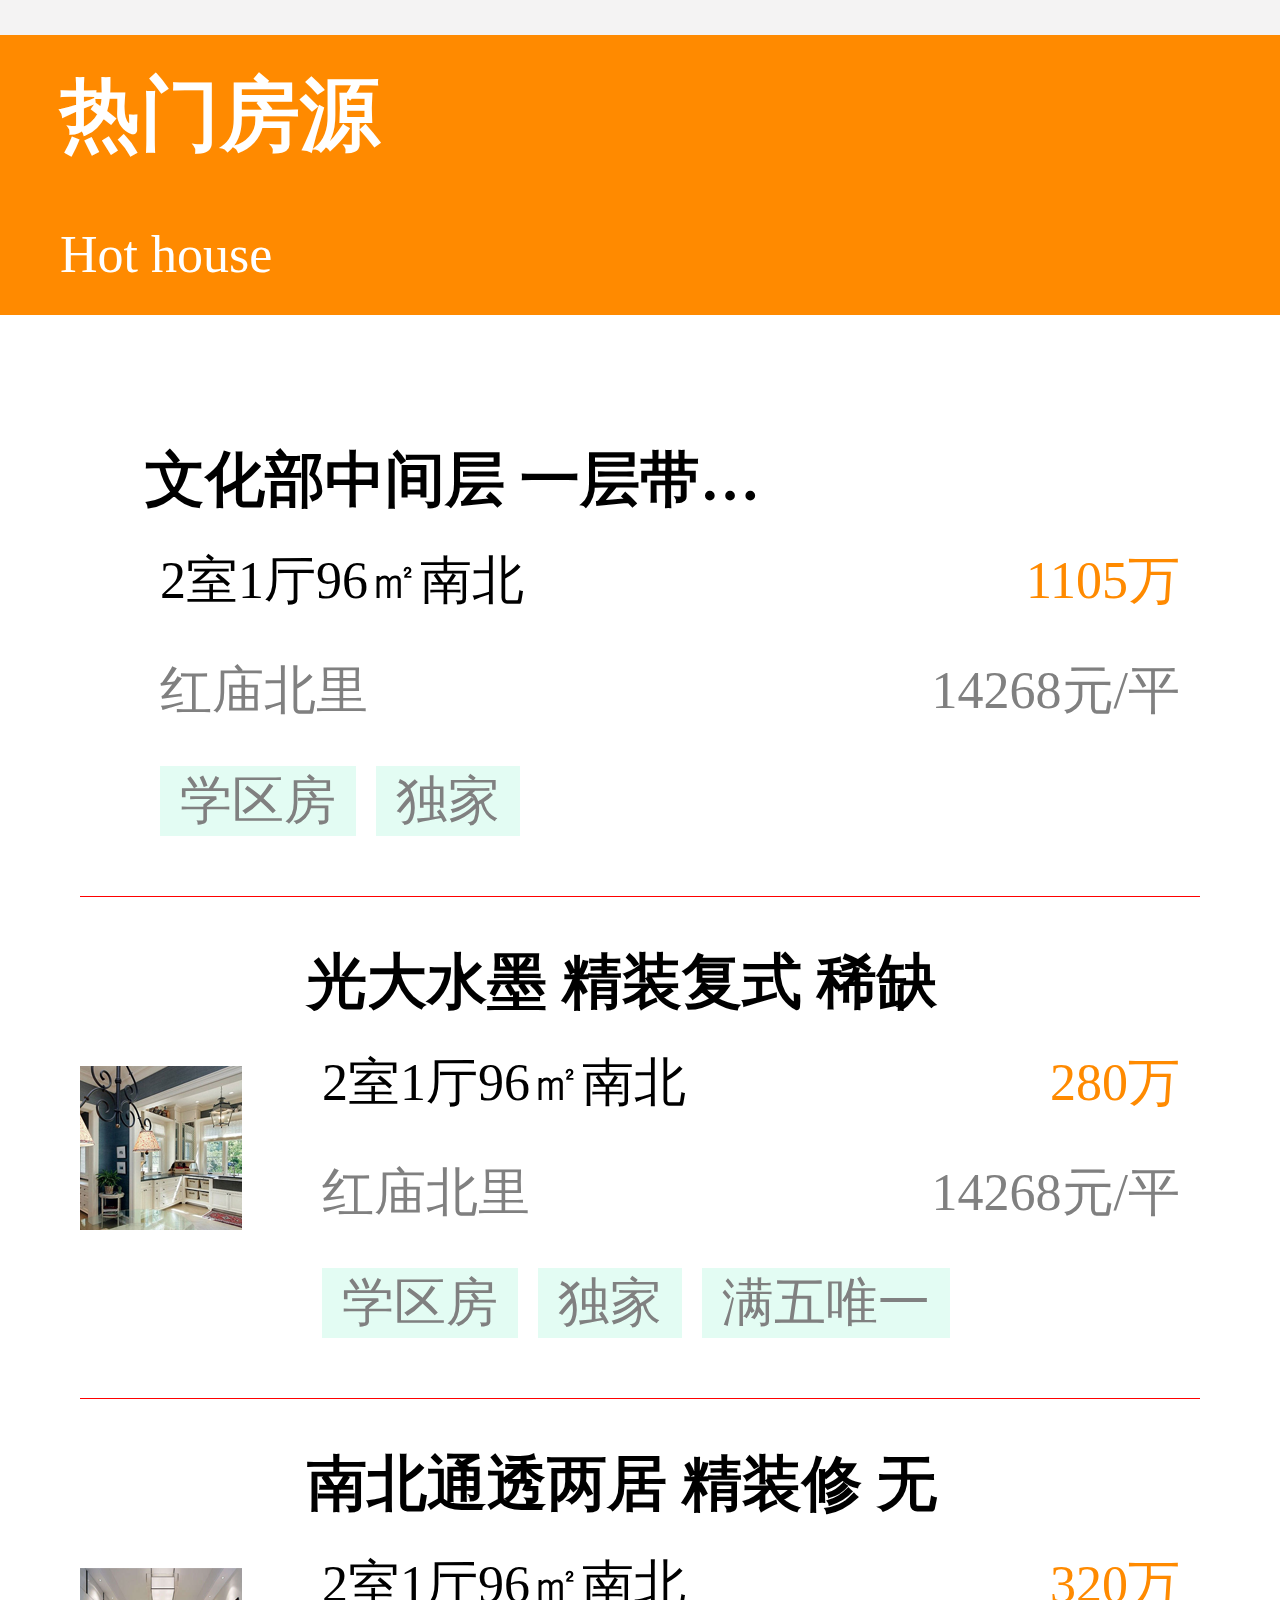
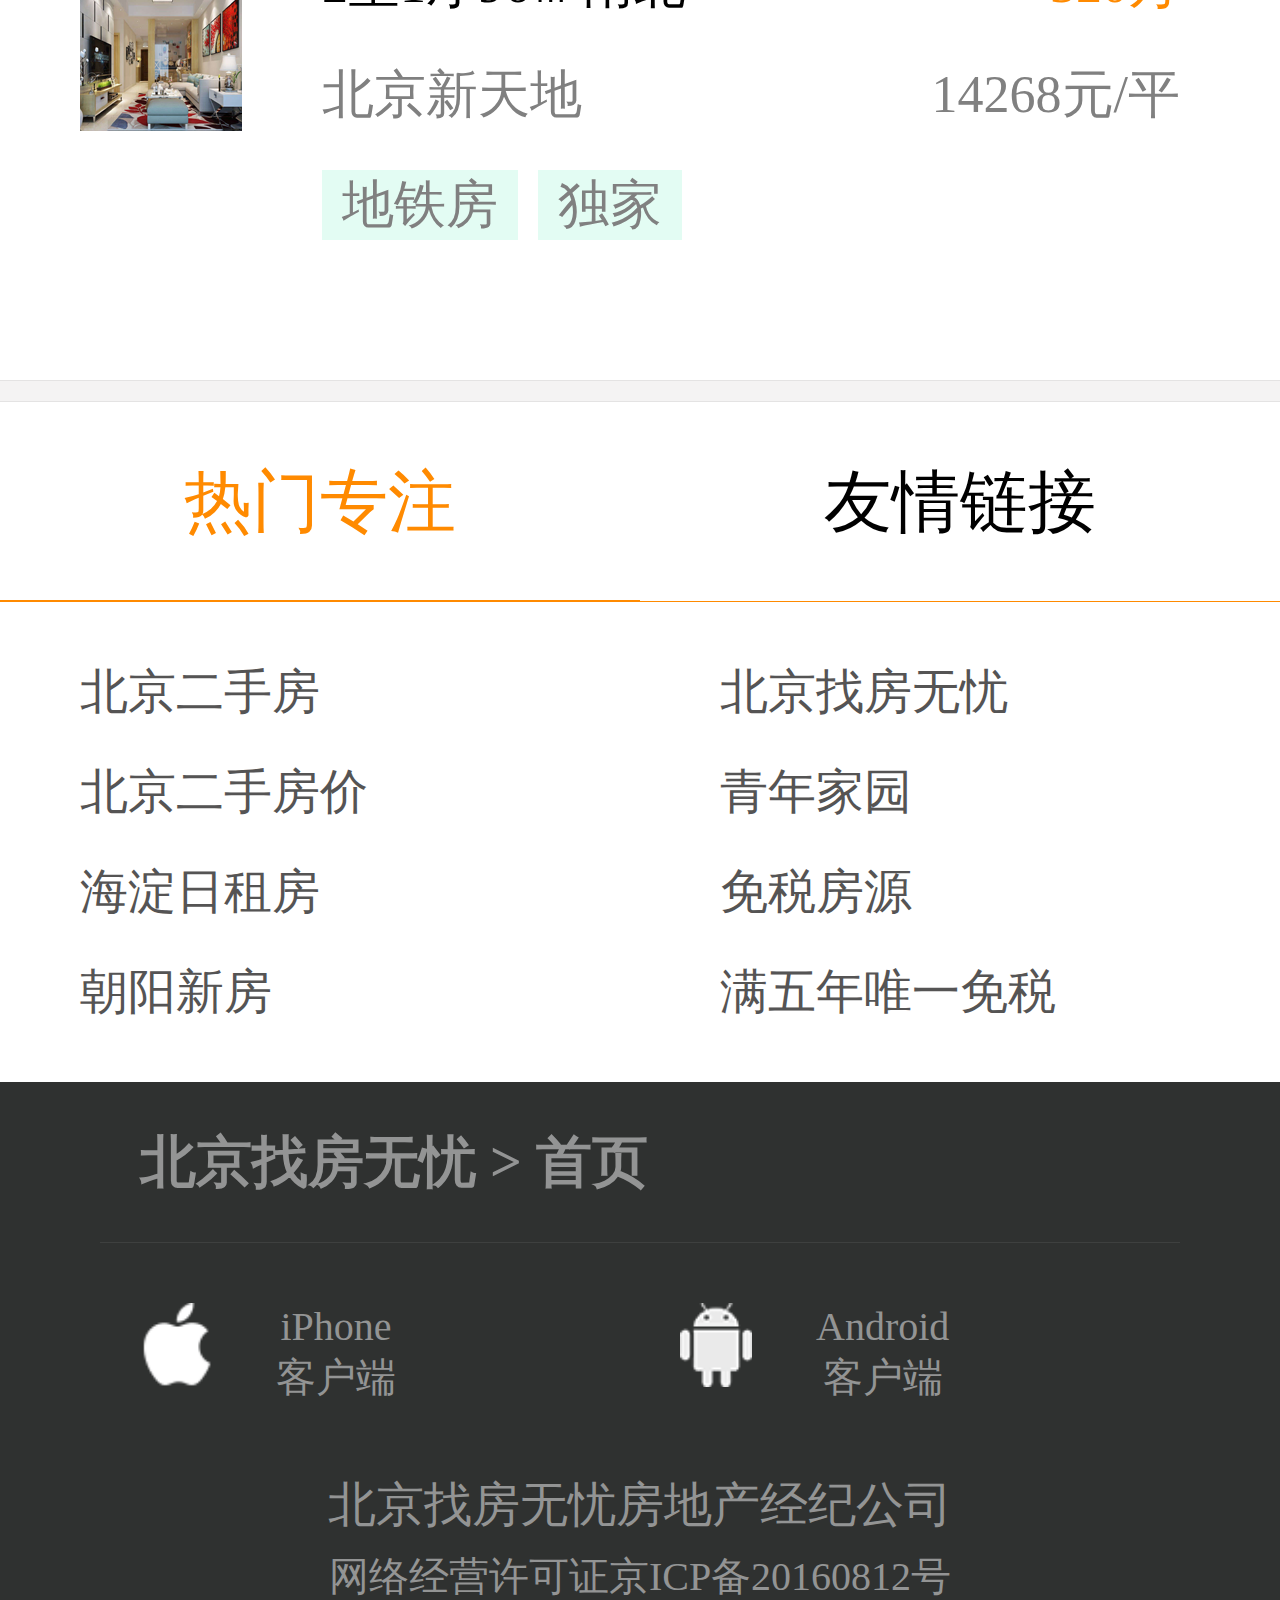
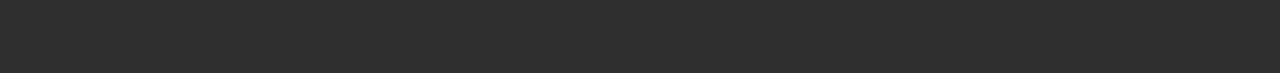
==== commit b6b1c56d: "'主页js添加和详情二级导航'" ====
--- a/index.html
+++ b/index.html
@@ -1,5 +1,6 @@
 <!DOCTYPE html>
 <html lang="en">
+
 <head>
     <meta charset="UTF-8">
     <meta http-equiv="X-UA-Compatible" content="IE=edge">
@@ -8,6 +9,7 @@
     <link rel="stylesheet" href="./less/public.css">
     <link rel="stylesheet" href="./less/index.css">
 </head>
+
 <body>
     <!-- 头部 -->
     <header>
@@ -88,7 +90,7 @@
                     <div>
                         <h3>光大水墨 精装复式 稀缺</h3>
                         <span>
-                            <p>2室1厅96㎡南北  </p>
+                            <p>2室1厅96㎡南北 </p>
                             <p>280万</p>
                         </span>
                         <span>
@@ -178,7 +180,7 @@
     <!-- 粘性定位部分 -->
     <div class="download">
         <span></span>
-        <img src="./images/index/close.png" alt=""class="close">
+        <img src="./images/index/close.png" alt="" class="close">
         <div class="downloadLeft">
             <div class="icon">
                 <img src="./images/index/download.png" alt="">
@@ -191,5 +193,13 @@
         <div class="downloadRight">免费下载</div>
     </div>
 </body>
+
 </html>
-<script src="./js/rem.js"></script>+<script src="./js/rem.js"></script>
+<script>
+    var close = document.getElementsByClassName('close')[0];
+    var down = document.getElementsByClassName('download')[0];
+    close.onclick = function () {
+        down.style.display = 'none';
+    }
+</script>--- a/less/public.css
+++ b/less/public.css
@@ -45,13 +45,14 @@
 body footer {
   background: #2f3130;
   color: #939494;
-  padding: 0 1.5rem;
+  padding: 0 2.5rem;
 }
 body footer h2 {
   font-size: 1.4rem;
   height: 4rem;
   line-height: 4rem;
   border-bottom: 1px solid #3e403f;
+  padding-left: 1rem;
 }
 body footer .content {
   padding: 1.5rem 0;
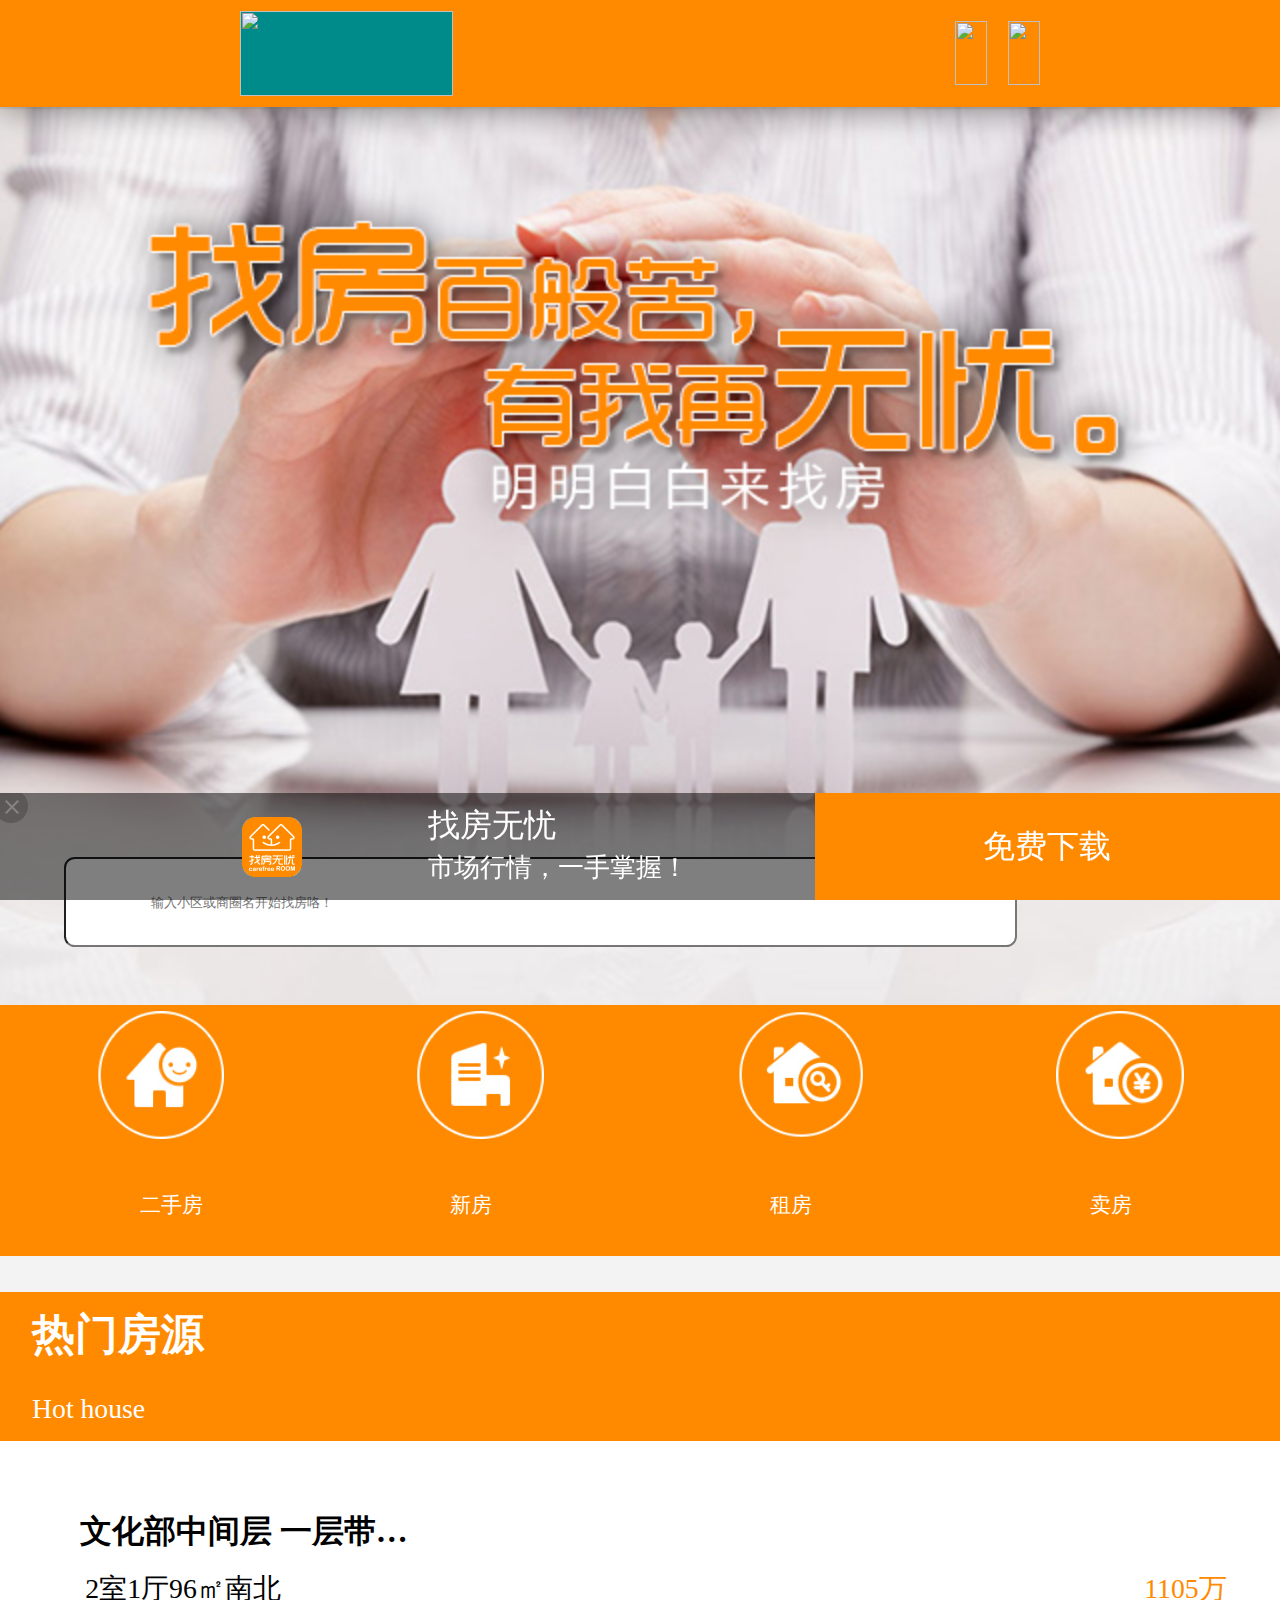
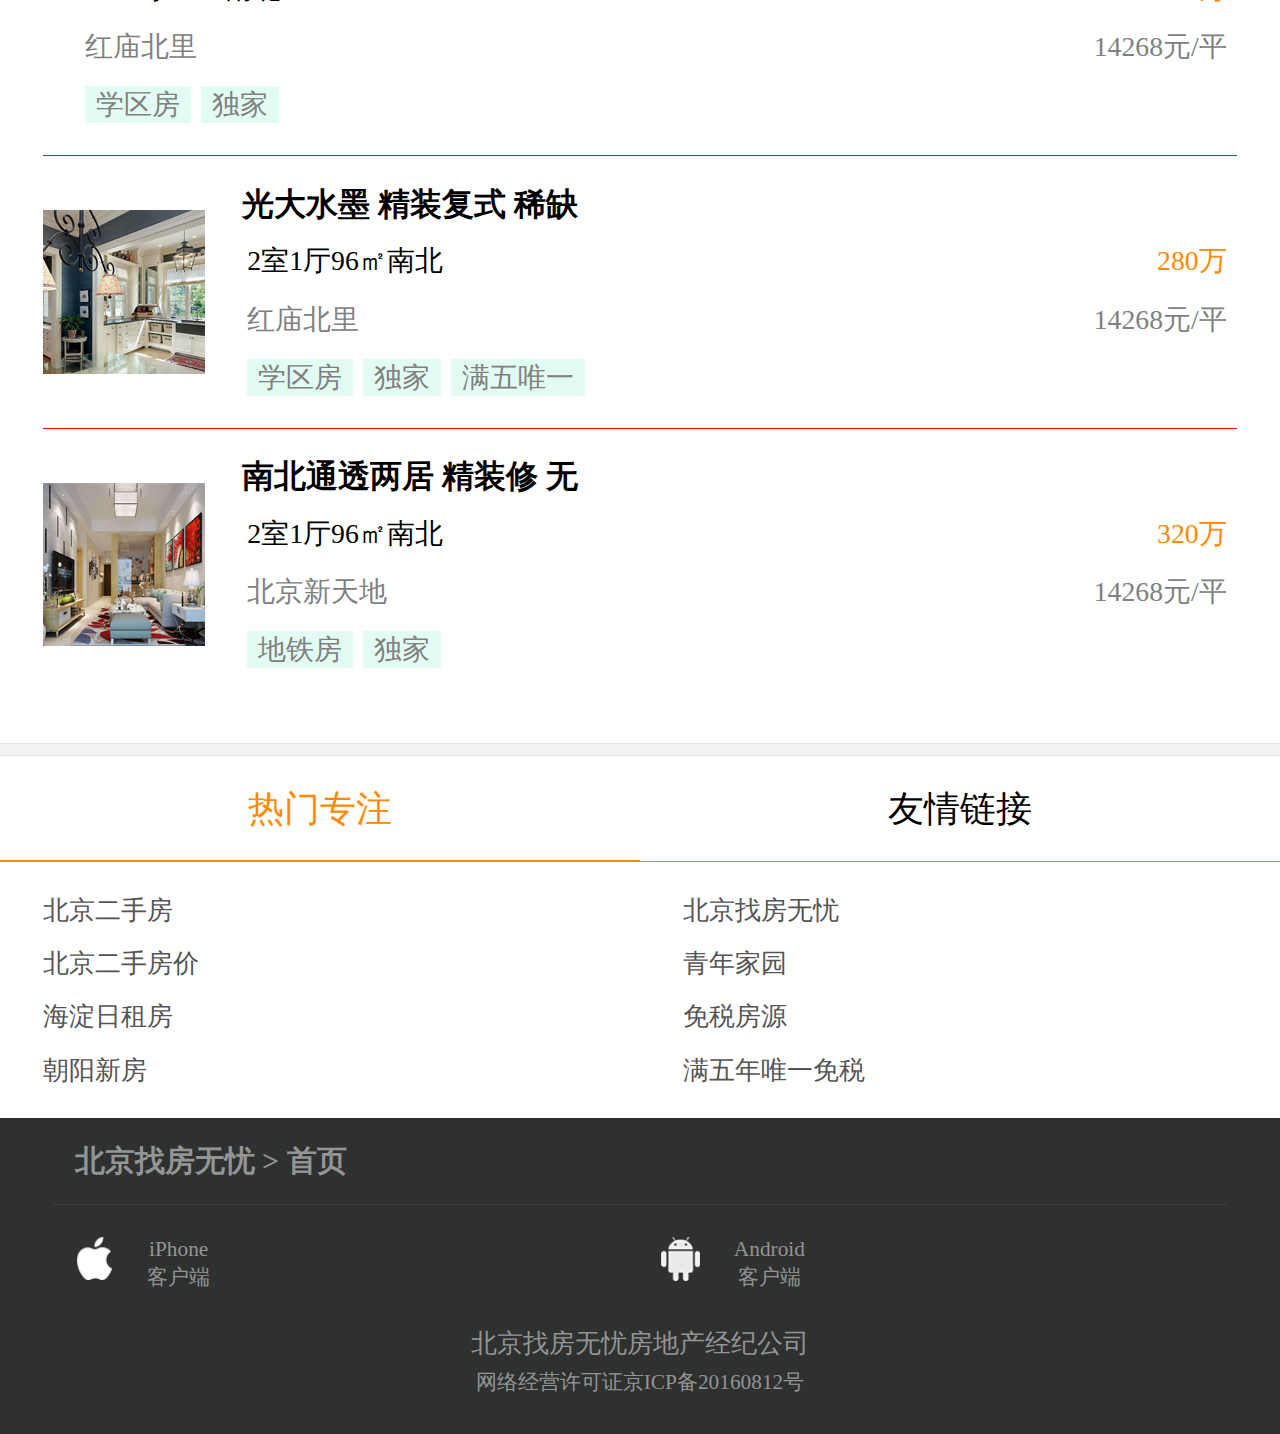
==== commit 5fea8280: "'最终章'" ====
--- a/index.html
+++ b/index.html
@@ -33,19 +33,19 @@
         <!-- 房种类型 -->
         <div class="list">
             <ul>
-                <li>
+                <li onclick="window.location.href='./rentalList.html'">
                     <img src="./images/index/index_03.png" alt="">
                     <span>二手房</span>
                 </li>
-                <li>
+                <li onclick="window.location.href='./myHouse.html'">
                     <img src="./images/index/index_05.png" alt="">
                     <span>新房</span>
                 </li>
-                <li>
+                <li onclick="window.location.href='./rentalList.html'">
                     <img src="./images/index/index_07.png" alt="">
                     <span>租房</span>
                 </li>
-                <li>
+                <li onclick="window.location.href='./SecondHandList.html'">
                     <img src="./images/index/index_09.png" alt="">
                     <span>卖房</span>
                 </li>
@@ -63,7 +63,7 @@
             </div>
             <!-- 房源样式 -->
             <ul>
-                <li>
+                <li onclick="window.location.href='./secondHandDetails.html'">
                     <div>
                         <img src="./images/index/img1.jpg" alt="">
                     </div>
@@ -83,7 +83,7 @@
                         </span>
                     </div>
                 </li>
-                <li>
+                <li onclick="window.location.href='./secondHandDetails.html'">
                     <div>
                         <img src="./images/index/img2.png" alt="">
                     </div>
@@ -104,7 +104,7 @@
                         </span>
                     </div>
                 </li>
-                <li>
+                <li onclick="window.location.href='./secondHandDetails.html'">
                     <div>
                         <img src="./images/index/img3.png" alt="">
                     </div>
